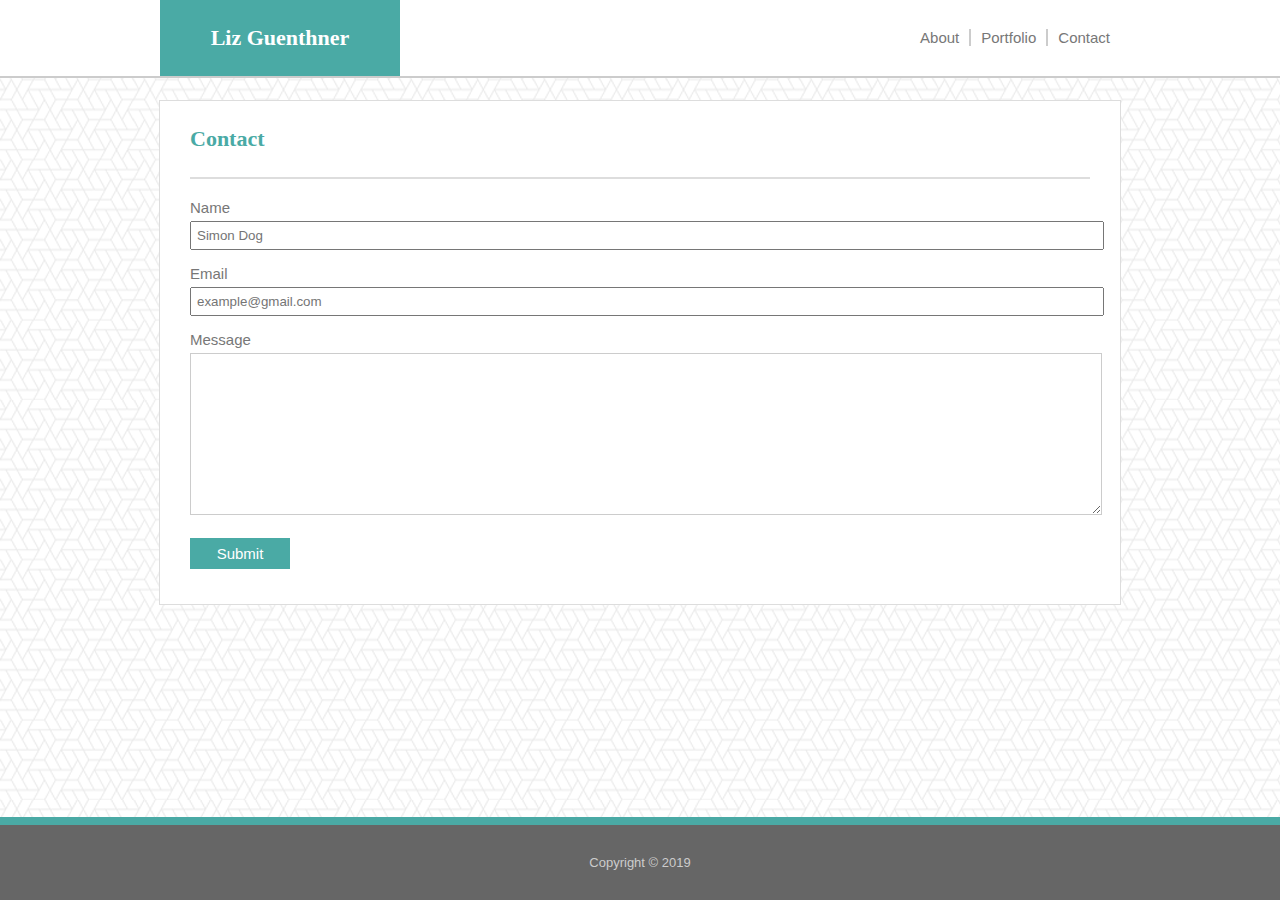
==== contact.html @ 10998873 "copy files from week1 homework" ====
<!DOCTYPE html>
<html lang="en-us">

<head>
  <meta charset="UTF-8">
  <title>Contact</title>
  <link rel="stylesheet" type="text/css" href="assets/css/style.css">
</head>

<body>
  <div class="content">
    <div id="header-container">
      <div id="header-contents">
        <header>
          Liz Guenthner
        </header>
        <nav>
          <ul>
            <li class="border-right"><a href="index.html">About</a></li>
            <li class="border-right"><a href="portfolio.html">Portfolio</a></li>
            <li><a href="contact.html">Contact</a></li>
          </ul>
        </nav>
      </div>
    </div>

    <div id="main-content">
      <section>
          <h1>Contact</h1>
          <form>
              Name<br>
              <input type="text" name="firstname" placeholder="Simon Dog"><br>
              Email<br>
              <input type="text" name="email" placeholder="example@gmail.com"><br>
              Message<br>
              <textarea name="message" rows="10" cols="30"></textarea><br>
              <input class="submit-button" type="submit" value="Submit" style="cursor:pointer;">
          </form>
      </section>
    </div>
  </div>

  <footer>Copyright &copy; 2019</footer>

</body>
</html>
---- assets/css/style.css ----
html, body {
    height: 100%;
}
body {
    font-family:Arial, Helvetica, sans-serif;
    color: #777;
    margin: 0 auto;
    width:100%;
    background-image: url('../images/what-the-hex.png');
    background-repeat: repeat;
    display: flex;
    flex-direction: column;
}
#header-container {
    width:100%;
    border-bottom:2px solid #cccccc;
    display:inline-block;
    background-color: #fff;
}
#header-contents {
    margin:0;
    overflow: hidden;
    clear: both;
}
header {
    width: 25%;
    float:left;
    font-family: Georgia, Times, Times New Roman, serif;
    color: #fff;
    background-color: #4aaaa5;
    padding: 20px;
    text-align: center;
    font-size: 15px;
    font-weight: bold;
}
nav {
    width:30%;
    float:right;
    margin-top: 29px;
}
ul {
    list-style-type: none;
    overflow: hidden;
    clear:both;
    float:right;
    margin:0;
}
li {
    float:left;
    padding: 0 10px;
    font-size: 15px;
}
li.border-right{
    border-right: 2px solid #cccccc;
}
a {
    color: #777;
    text-decoration: none;
}
a:hover {
    text-decoration: underline;
}
#main-content {
    width:960px;
    display: block;
    overflow:hidden;
    clear:both;
    margin: 20px auto 80px auto;
    border: 1px solid #dddddd;
    background-color: #fff;
}
section {
    margin: 0 30px;
}
h1 {
    font-family: Georgia, Times, Times New Roman, serif;
    color: #4aaaa5;
    border-bottom: 2px solid #dddddd;
    padding:25px 0;
    margin:0;
    font-size:22px;
}
.about-me-content {
    margin:20px 0;
}
img {
    float: left;
    margin: 0 20px 20px 0;
}
p {
    margin-right:10px;
    color: #777;
    font-size: 15px;
    font-weight:normal;
    line-height: 20px;
}
.content {
    flex: 1 0 auto;
}
form {
    margin: 20px 0;
    font-size: 15px;
}
input, textarea {
    width: 100%;
    margin:5px 0 15px 0;
    padding: 5px;
    color: #777;
}
textarea {
    border-color: #cccccc;
}
.submit-button {
    width: 100px;
    border-radius: 0px;
    background-color: #4aaaa5;
    border:none;
    color: #fff;
    padding:7px 0;
    font-size:15px;
}
.gallery {
    margin: 20px 0;
}
.asset-block {
    position:relative;
    float:left;
}
img.asset-image {
    float:left;
}
.ribbon {
    color: #fff;
    position:absolute;
    width: 300px;
    background-color: #4aaaa5;
    padding: 20px 0;
    text-align: center;
    font-family: Georgia, Times, Times New Roman, serif;
    top: 156px;
    font-size:18px;
}
footer {
    margin-top: 15px;
    text-align: center;
    padding: 30px 0;
    color: #cccccc;
    background: #666666;
    border-top: 8px solid #4aaaa5;
    font-size:13px;
    flex-shrink: 0;
}

@media only screen and (min-width: 768px) {
    #header-contents {
        max-width: 960px;
        margin: 0 auto;
    }
    header {
        font-size: 22px;
        padding:25px 0;
    }
}
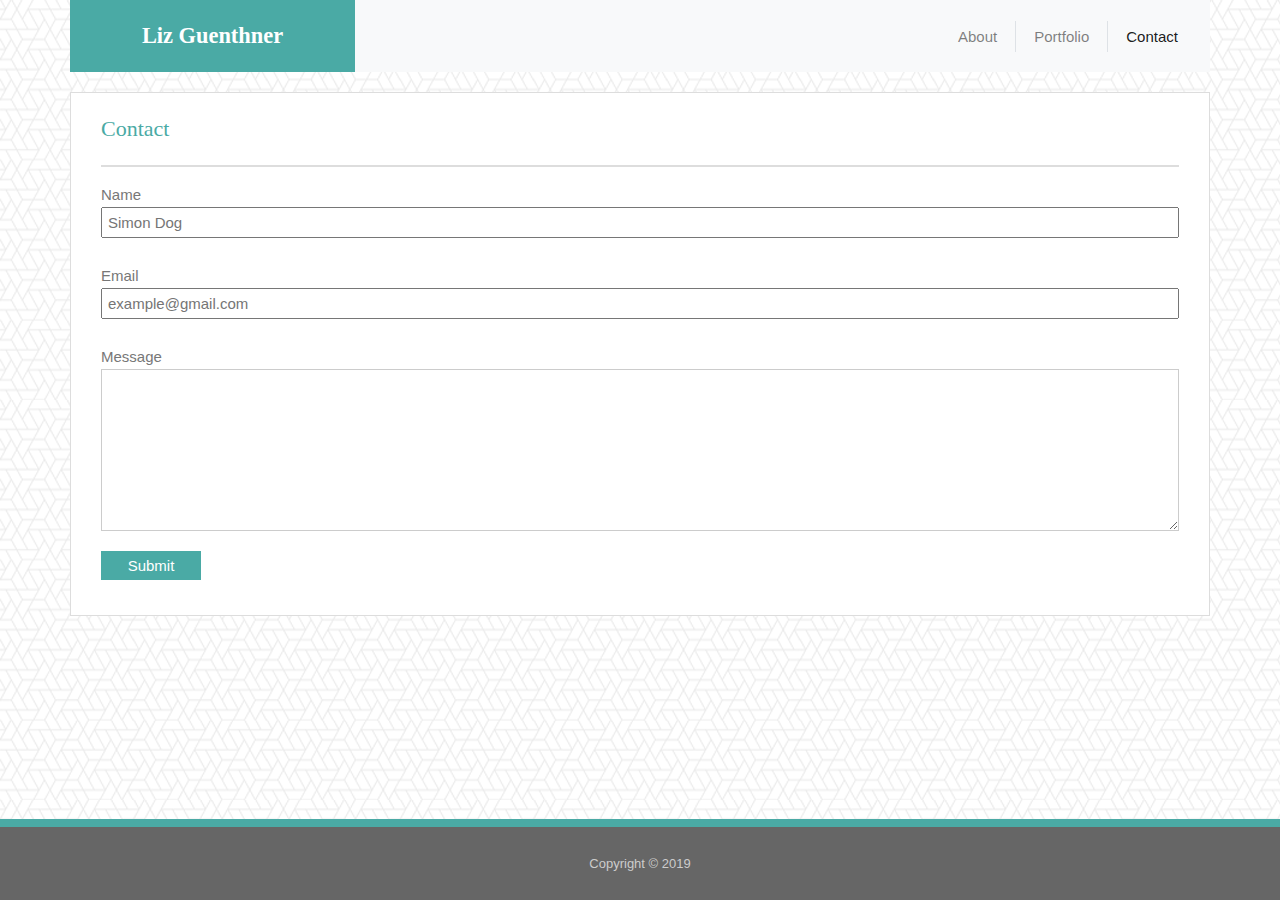
==== commit bbbe4cd5: "add bootstrap script and classes for responsive design" ====
--- a/contact.html
+++ b/contact.html
@@ -4,30 +4,42 @@
 <head>
   <meta charset="UTF-8">
   <title>Contact</title>
+  <!-- Bootstrap CDN -->
+  <link rel="stylesheet" href="https://maxcdn.bootstrapcdn.com/bootstrap/4.0.0/css/bootstrap.min.css">
+  <link rel="stylesheet" href="https://stackpath.bootstrapcdn.com/font-awesome/4.7.0/css/font-awesome.min.css">
   <link rel="stylesheet" type="text/css" href="assets/css/style.css">
 </head>
 
 <body>
-  <div class="content">
-    <div id="header-container">
-      <div id="header-contents">
-        <header>
-          Liz Guenthner
-        </header>
-        <nav>
-          <ul>
-            <li class="border-right"><a href="index.html">About</a></li>
-            <li class="border-right"><a href="portfolio.html">Portfolio</a></li>
-            <li><a href="contact.html">Contact</a></li>
+  <div class="container">
+      <nav class="navbar navbar-expand-lg navbar-light bg-light row">
+        <!-- Our brand / logo -->
+        <a class="navbar-brand col-xs-12 col-md-4 col-lg-3" href="index.html">Liz Guenthner</a>
+  
+          <!-- Collapsible button -->
+        <div class="col-xs-12 col-md-8 col-lg-9">
+          <ul class="navbar-nav">
+  
+            <!-- The links of our navbar -->
+            <li class="nav-item border-right">
+              <a class="nav-link" href="index.html">About <span class="sr-only">(current)</span></a>
+            </li>
+  
+            <li class="nav-item border-right">
+              <a class="nav-link" href="portfolio.html">Portfolio</a>
+            </li>
+  
+            <li class="nav-item active">
+              <a class="nav-link" href="contact.html">Contact</a>
+            </li>
           </ul>
-        </nav>
-      </div>
-    </div>
+        </div>
+      </nav>
 
     <div id="main-content">
       <section>
           <h1>Contact</h1>
-          <form>
+          <form class="row">
               Name<br>
               <input type="text" name="firstname" placeholder="Simon Dog"><br>
               Email<br>
@@ -40,7 +52,13 @@
     </div>
   </div>
 
-  <footer>Copyright &copy; 2019</footer>
+  <footer class="fixed-bottom">Copyright &copy; 2019</footer>
+
+  <!-- jQuery, javascript file for the Bootstrap's javascript file to function -->
+  <script src="https://cdnjs.cloudflare.com/ajax/libs/jquery/3.2.1/jquery.min.js"></script>
+
+  <!-- Bootstrap's javascript file that allows the dropdown menu to work  -->
+  <script src="https://maxcdn.bootstrapcdn.com/bootstrap/4.0.0/js/bootstrap.min.js"></script>
 
 </body>
 </html>--- a/assets/css/style.css
+++ b/assets/css/style.css
@@ -1,3 +1,52 @@
+/* http://meyerweb.com/eric/tools/css/reset/ 
+   v2.0 | 20110126
+   License: none (public domain)
+*/
+
+html, body, div, span, applet, object, iframe,
+h1, h2, h3, h4, h5, h6, p, blockquote, pre,
+a, abbr, acronym, address, big, cite, code,
+del, dfn, em, img, ins, kbd, q, s, samp,
+small, strike, strong, sub, sup, tt, var,
+b, u, i, center,
+dl, dt, dd, ol, ul, li,
+fieldset, form, label, legend,
+table, caption, tbody, tfoot, thead, tr, th, td,
+article, aside, canvas, details, embed, 
+figure, figcaption, footer, header, hgroup, 
+menu, nav, output, ruby, section, summary,
+time, mark, audio, video {
+	margin: 0;
+	padding: 0;
+	border: 0;
+	font-size: 100%;
+	font: inherit;
+	vertical-align: baseline;
+}
+/* HTML5 display-role reset for older browsers */
+article, aside, details, figcaption, figure, 
+footer, header, hgroup, menu, nav, section {
+	display: block;
+}
+body {
+	line-height: 1;
+}
+ol, ul {
+	list-style: none;
+}
+blockquote, q {
+	quotes: none;
+}
+blockquote:before, blockquote:after,
+q:before, q:after {
+	content: '';
+	content: none;
+}
+table {
+	border-collapse: collapse;
+	border-spacing: 0;
+}
+
 html, body {
     height: 100%;
 }
@@ -11,57 +60,59 @@
     display: flex;
     flex-direction: column;
 }
-#header-container {
-    width:100%;
-    border-bottom:2px solid #cccccc;
-    display:inline-block;
-    background-color: #fff;
-}
-#header-contents {
-    margin:0;
-    overflow: hidden;
-    clear: both;
-}
-header {
-    width: 25%;
+.container {
+    padding:0;
+}
+.navbar {
+    padding:0;
+    width: 100%;
+    margin:0;
+}
+.navbar-brand {
     float:left;
     font-family: Georgia, Times, Times New Roman, serif;
-    color: #fff;
     background-color: #4aaaa5;
-    padding: 20px;
+    padding: 25px;
     text-align: center;
     font-size: 15px;
     font-weight: bold;
-}
-nav {
-    width:30%;
-    float:right;
-    margin-top: 29px;
-}
-ul {
+    font-size: 1.4em;
+    margin:0;
+}
+
+.navbar-light .navbar-brand,
+.navbar-light .navbar-brand:hover {
+    color:#fff;
+}
+.navbar-nav {
+ flex-direction:row;
+ float:none;
+ padding: 15px 0;
+ width: 200px;
+ margin: 0 auto;
+}
+
+nav ul {
     list-style-type: none;
     overflow: hidden;
     clear:both;
     float:right;
     margin:0;
 }
-li {
+nav li {
     float:left;
     padding: 0 10px;
     font-size: 15px;
 }
-li.border-right{
+nav li.border-right{
     border-right: 2px solid #cccccc;
 }
+
 a {
     color: #777;
     text-decoration: none;
 }
-a:hover {
-    text-decoration: underline;
-}
 #main-content {
-    width:960px;
     display: block;
     overflow:hidden;
     clear:both;
@@ -83,19 +134,17 @@
 .about-me-content {
     margin:20px 0;
 }
-img {
+img.liz-pic {
     float: left;
     margin: 0 20px 20px 0;
+    width:100%;
 }
 p {
-    margin-right:10px;
+    margin: 0 10px 20px 0;
     color: #777;
     font-size: 15px;
     font-weight:normal;
     line-height: 20px;
-}
-.content {
-    flex: 1 0 auto;
 }
 form {
     margin: 20px 0;
@@ -120,25 +169,31 @@
     font-size:15px;
 }
 .gallery {
-    margin: 20px 0;
+    margin: 20px 20px;
 }
 .asset-block {
     position:relative;
     float:left;
+    padding:0;
+    margin: 0 20px 20px 0;
 }
 img.asset-image {
     float:left;
+    width: 100%;
 }
 .ribbon {
     color: #fff;
     position:absolute;
-    width: 300px;
+    width: 100%;
     background-color: #4aaaa5;
     padding: 20px 0;
     text-align: center;
     font-family: Georgia, Times, Times New Roman, serif;
-    top: 156px;
+    bottom: 20px;
     font-size:18px;
+}
+form {
+    margin: 20px 0 !important;
 }
 footer {
     margin-top: 15px;
@@ -152,12 +207,17 @@
 }
 
 @media only screen and (min-width: 768px) {
-    #header-contents {
-        max-width: 960px;
-        margin: 0 auto;
+    .navbar-nav {
+        flex-direction:row;
+        float:right;
+        padding: 15px 0;
+        margin: 0;
+        vertical-align:middle;
     }
-    header {
-        font-size: 22px;
-        padding:25px 0;
+}
+
+@media only screen and (min-width: 992px) {
+    .navbar-nav {
+        width: 255px;
     }
 }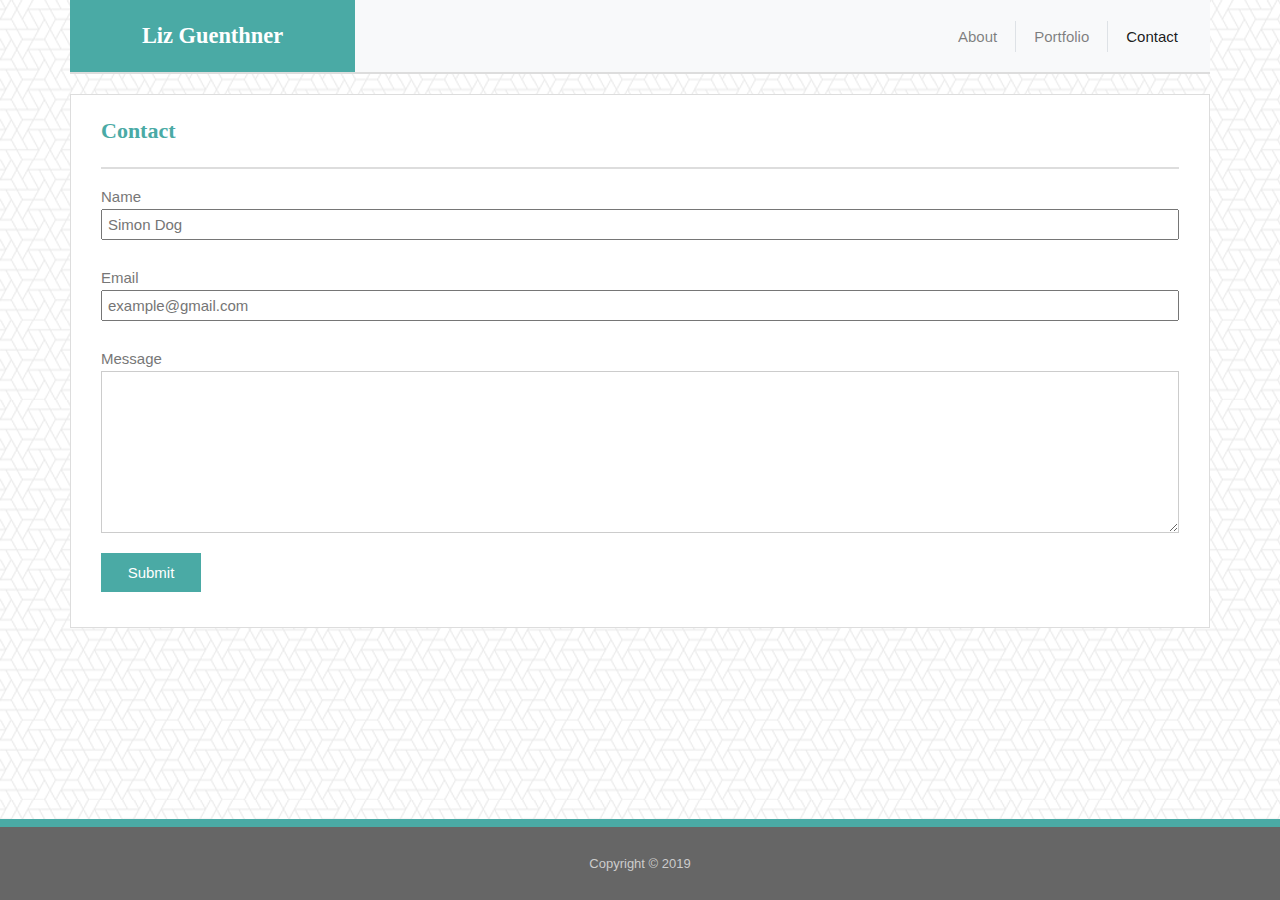
==== commit 3d015765: "added favicon image and new copy" ====
--- a/contact.html
+++ b/contact.html
@@ -3,7 +3,9 @@
 
 <head>
   <meta charset="UTF-8">
+  <meta name="viewport" content="width=device-width, initial-scale=1.0">
   <title>Contact</title>
+  <link rel="shortcut icon" href="favicon.ico" type="image/x-icon">
   <!-- Bootstrap CDN -->
   <link rel="stylesheet" href="https://maxcdn.bootstrapcdn.com/bootstrap/4.0.0/css/bootstrap.min.css">
   <link rel="stylesheet" href="https://stackpath.bootstrapcdn.com/font-awesome/4.7.0/css/font-awesome.min.css">
--- a/assets/css/style.css
+++ b/assets/css/style.css
@@ -62,11 +62,13 @@
 }
 .container {
     padding:0;
+    margin-bottom:100px;
 }
 .navbar {
     padding:0;
     width: 100%;
     margin:0;
+    border-bottom: 2px solid #dddddd;
 }
 .navbar-brand {
     float:left;
@@ -119,6 +121,7 @@
     margin: 20px auto 80px auto;
     border: 1px solid #dddddd;
     background-color: #fff;
+    margin: 20px;
 }
 section {
     margin: 0 30px;
@@ -130,6 +133,7 @@
     padding:25px 0;
     margin:0;
     font-size:22px;
+    font-weight:bold;
 }
 .about-me-content {
     margin:20px 0;
@@ -165,7 +169,7 @@
     background-color: #4aaaa5;
     border:none;
     color: #fff;
-    padding:7px 0;
+    padding:12px 0;
     font-size:15px;
 }
 .gallery {
@@ -189,7 +193,7 @@
     padding: 20px 0;
     text-align: center;
     font-family: Georgia, Times, Times New Roman, serif;
-    bottom: 20px;
+    bottom: 10px;
     font-size:18px;
 }
 form {
@@ -214,6 +218,9 @@
         margin: 0;
         vertical-align:middle;
     }
+    #main-content {
+        margin: 20px 0;
+    }
 }
 
 @media only screen and (min-width: 992px) {
